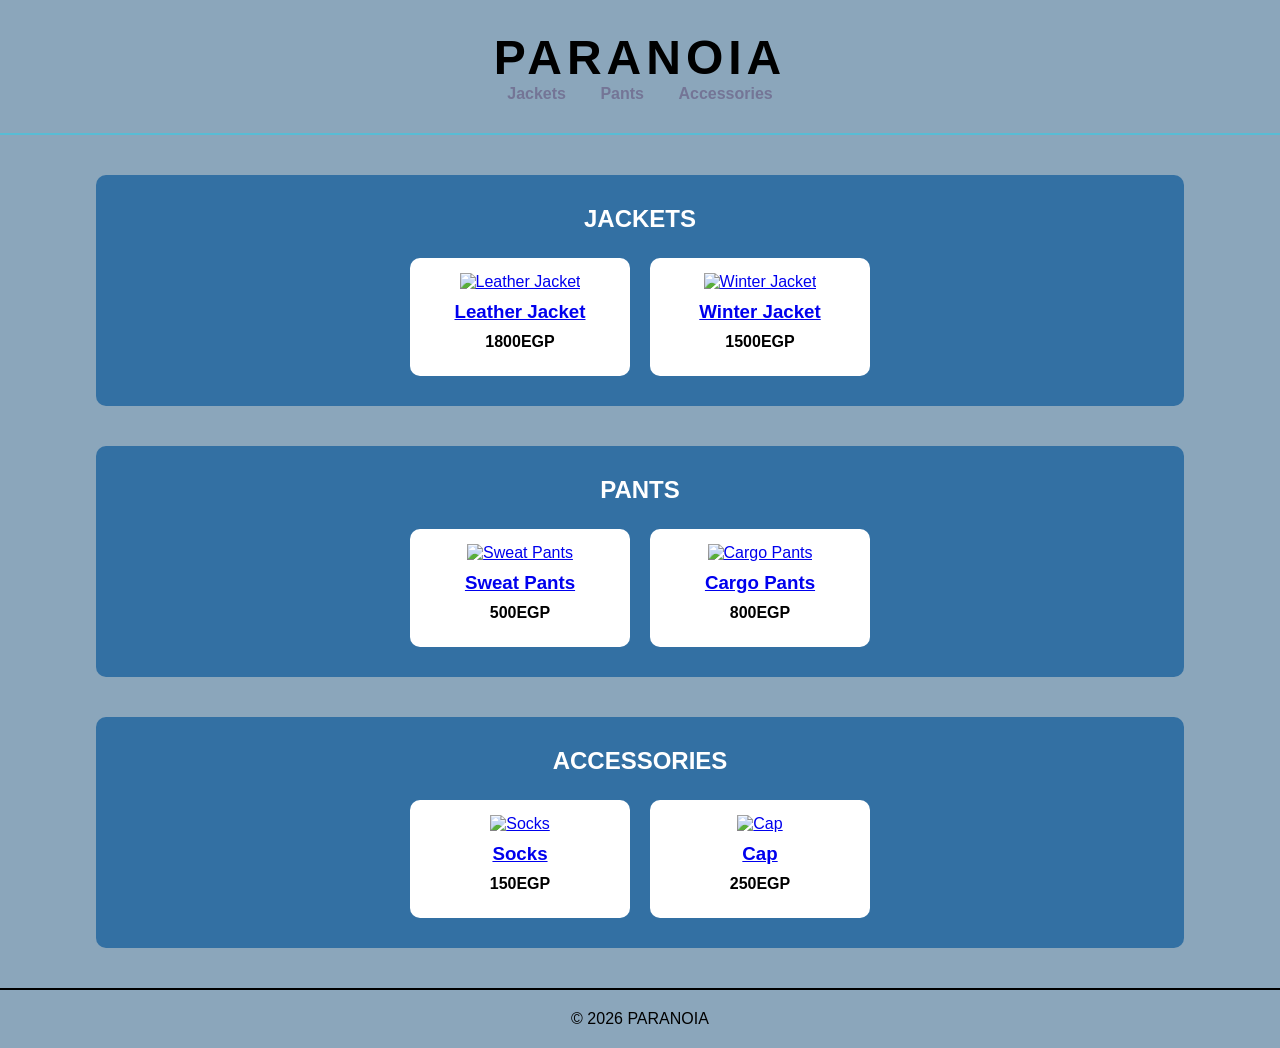
==== index.html @ d1eaf813 "Add files via upload" ====
<!DOCTYPE html>
<html lang="en">
<head>
<meta charset="UTF-8">
<title>PARANOIA</title>
<link rel="stylesheet" href="style.css">
</head>
<body>

<header>
    <h1>PARANOIA</h1>
    <nav>
        <a href="#jackets">Jackets</a>
        <a href="#pants">Pants</a>
        <a href="#accessories">Accessories</a>
    </nav>
</header>

<!-- JACKETS -->
<section id="jackets" class="category">
    <h2>JACKETS</h2>
    <div class="products">
        <div class="product">
            <a href="product.html?id=leather-jacket">
                <img src="images/jacket1.jpg" alt="Leather Jacket">
                <h3>Leather Jacket</h3>
            </a>
            <p>1800EGP</p>
        </div>

        <div class="product">
            <a href="product.html?id=winter-jacket">
                <img src="images/jacket2.jpg" alt="Winter Jacket">
                <h3>Winter Jacket</h3>
            </a>
            <p>1500EGP</p>
        </div>
    </div>
</section>

<!-- PANTS -->
<section id="pants" class="category">
    <h2>PANTS</h2>
    <div class="products">
        <div class="product">
            <a href="product.html?id=sweat-pants">
                <img src="images/pants1.jpg" alt="Sweat Pants">
                <h3>Sweat Pants</h3>
            </a>
            <p>500EGP</p>
        </div>

        <div class="product">
            <a href="product.html?id=cargo-pants">
                <img src="images/pants2.jpg" alt="Cargo Pants">
                <h3>Cargo Pants</h3>
            </a>
            <p>800EGP</p>
        </div>
    </div>
</section>

<!-- ACCESSORIES -->
<section id="accessories" class="category">
    <h2>ACCESSORIES</h2>
    <div class="products">
        <div class="product">
            <a href="product.html?id=socks">
                <img src="images/acc1.jpg" alt="Socks">
                <h3>Socks</h3>
            </a>
            <p>150EGP</p>
        </div>

        <div class="product">
            <a href="product.html?id=cap">
                <img src="images/acc2.jpg" alt="Cap">
                <h3>Cap</h3>
            </a>
            <p>250EGP</p>
        </div>
    </div>
</section>

<footer>
    <p>© 2026 PARANOIA</p>
</footer>

</body>
</html>
---- style.css ----
* {
    margin: 0;
    padding: 0;
    box-sizing: border-box;
    font-family: Arial, Helvetica, sans-serif;
}

body {
    background: rgba(8, 66, 111, 0.465);
}

/* HEADER */
header {
    text-align: center;
    padding: 30px;
    border-bottom: 2px solid rgba(0, 225, 255, 0.368);
}

header h1 {
    font-size: 48px;
    letter-spacing: 5px;
}

nav a {
    margin: 0 15px;
    text-decoration: none;
    color: rgb(116, 117, 150);
    font-weight: bold;
}

/* CATEGORY */
.category {
    background: rgba(26, 97, 156, 0.778);
    color: white;
    margin: 40px auto;
    padding: 30px;
    width: 85%;
    border-radius: 10px;
}

.category h2 {
    text-align: center;
    margin-bottom: 25px;
}

/* PRODUCTS */
.products {
    display: flex;
    justify-content: center;
    gap: 20px;
    flex-wrap: wrap;
}

.product {
    background: white;
    color: black;
    width: 220px;
    border-radius: 10px;
    padding: 15px;
    text-align: center;
}

.product img {
    width: 100%;
    height: 250px;
    object-fit: contain;
    background: #fff;
}


.product h3 {
    margin: 10px 0;
}

.product p {
    font-weight: bold;
    margin-bottom: 10px;
}

.product button {
    background: black;
    color: white;
    border: none;
    padding: 8px 15px;
    cursor: pointer;
    transition: 0.3s;
}

.product button:hover {
    background: #444;
}

/* FOOTER */
footer {
    text-align: center;
    padding: 20px;
    border-top: 2px solid black;
}
.cart-icon {
    position: absolute;
    top: 30px;
    right: 30px;
    cursor: pointer;
    font-size: 20px;
}

.cart {
    position: fixed;
    top: 0;
    right: -320px;
    width: 300px;
    height: 100%;
    background: white;
    border-left: 2px solid black;
    padding: 20px;
    transition: 0.3s;
    overflow-y: auto;
}

.cart.open {
    right: 0;
}

.cart h2 {
    margin-bottom: 15px;
}

.cart-item {
    margin-bottom: 10px;
    font-weight: bold;
}
/* PRODUCT DETAILS PAGE */

.product-details {
    width: 85%;
    margin: 50px auto;
    display: flex;
    gap: 50px;
    align-items: center;
    justify-content: center;
    flex-wrap: wrap;
}

.product-details img {
    width: 350px;
    border-radius: 10px;
}

.product-info {
    max-width: 400px;
}

.product-info h2 {
    font-size: 32px;
    margin-bottom: 15px;
}

.product-info p {
    margin-bottom: 15px;
    line-height: 1.6;
}

.product-info h3 {
    margin-bottom: 20px;
}

.product-info select {
    padding: 8px;
    margin-bottom: 15px;
    width: 100px;
}

.product-info button {
    background: black;
    color: white;
    border: none;
    padding: 10px 20px;
    cursor: pointer;
    transition: 0.3s;
}

.product-info button:hover {
    background: #444;
}
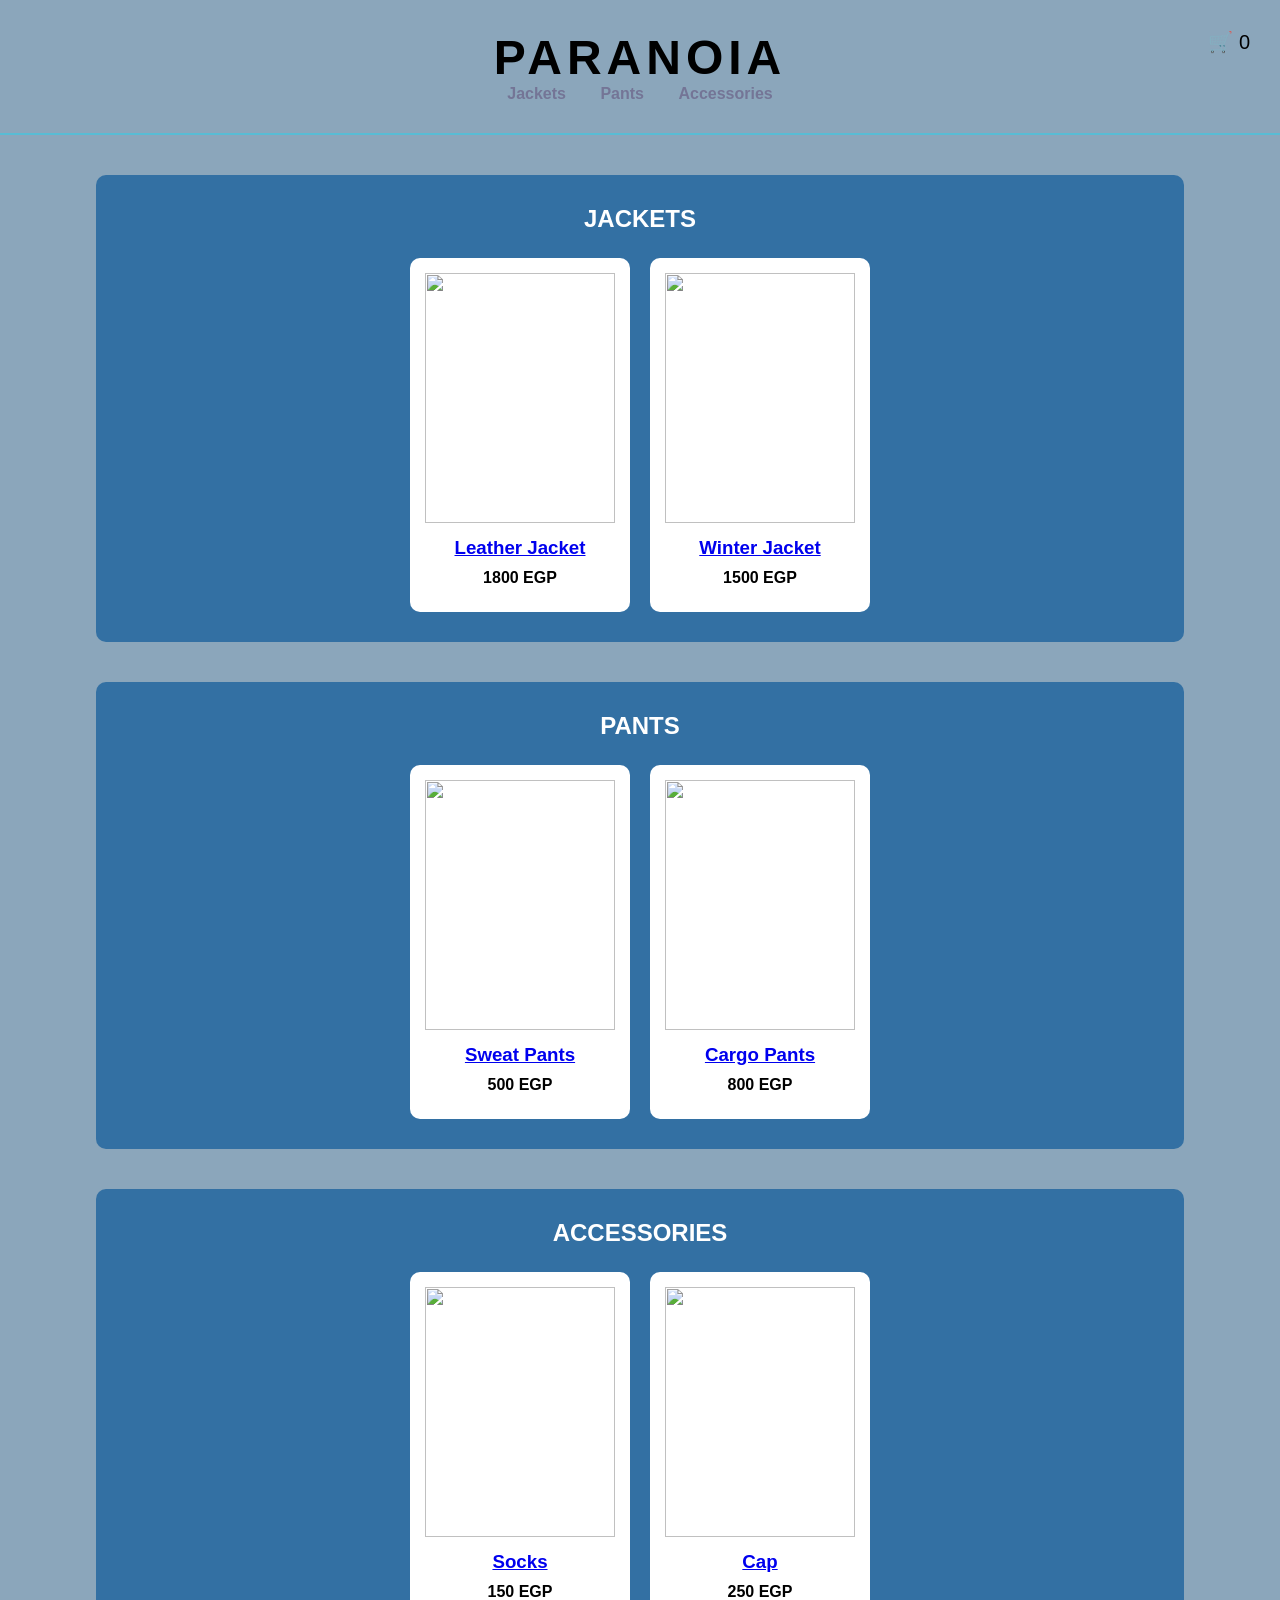
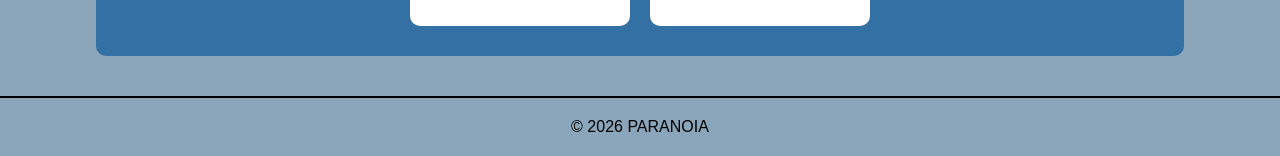
==== commit a60e4700: "Implement cart functionality in index.html Added a cart feature with total and checkout button." ====
--- a/index.html
+++ b/index.html
@@ -4,87 +4,113 @@
 <meta charset="UTF-8">
 <title>PARANOIA</title>
 <link rel="stylesheet" href="style.css">
+<script src="script.js" defer></script>
 </head>
 <body>
 
 <header>
-    <h1>PARANOIA</h1>
-    <nav>
-        <a href="#jackets">Jackets</a>
-        <a href="#pants">Pants</a>
-        <a href="#accessories">Accessories</a>
-    </nav>
+<h1>PARANOIA</h1>
+
+<div class="cart-icon" onclick="toggleCart()">
+🛒 <span id="cart-count">0</span>
+</div>
+
+<nav>
+<a href="#jackets">Jackets</a>
+<a href="#pants">Pants</a>
+<a href="#accessories">Accessories</a>
+</nav>
 </header>
+
+<!-- CART -->
+<div id="cart" class="cart">
+<h2>Your Cart</h2>
+
+<div id="cart-items"></div>
+
+<p>Total: <span id="total">0 EGP</span></p>
+
+<button class="checkout-btn" onclick="goToCheckout()">Checkout</button>
+</div>
 
 <!-- JACKETS -->
 <section id="jackets" class="category">
-    <h2>JACKETS</h2>
-    <div class="products">
-        <div class="product">
-            <a href="product.html?id=leather-jacket">
-                <img src="images/jacket1.jpg" alt="Leather Jacket">
-                <h3>Leather Jacket</h3>
-            </a>
-            <p>1800EGP</p>
-        </div>
+<h2>JACKETS</h2>
 
-        <div class="product">
-            <a href="product.html?id=winter-jacket">
-                <img src="images/jacket2.jpg" alt="Winter Jacket">
-                <h3>Winter Jacket</h3>
-            </a>
-            <p>1500EGP</p>
-        </div>
-    </div>
+<div class="products">
+
+<div class="product">
+<a href="product.html?id=leather-jacket">
+<img src="images/jacket1.jpg">
+<h3>Leather Jacket</h3>
+</a>
+<p>1800 EGP</p>
+</div>
+
+<div class="product">
+<a href="product.html?id=winter-jacket">
+<img src="images/jacket2.jpg">
+<h3>Winter Jacket</h3>
+</a>
+<p>1500 EGP</p>
+</div>
+
+</div>
 </section>
 
 <!-- PANTS -->
 <section id="pants" class="category">
-    <h2>PANTS</h2>
-    <div class="products">
-        <div class="product">
-            <a href="product.html?id=sweat-pants">
-                <img src="images/pants1.jpg" alt="Sweat Pants">
-                <h3>Sweat Pants</h3>
-            </a>
-            <p>500EGP</p>
-        </div>
+<h2>PANTS</h2>
 
-        <div class="product">
-            <a href="product.html?id=cargo-pants">
-                <img src="images/pants2.jpg" alt="Cargo Pants">
-                <h3>Cargo Pants</h3>
-            </a>
-            <p>800EGP</p>
-        </div>
-    </div>
+<div class="products">
+
+<div class="product">
+<a href="product.html?id=sweat-pants">
+<img src="images/pants1.jpg">
+<h3>Sweat Pants</h3>
+</a>
+<p>500 EGP</p>
+</div>
+
+<div class="product">
+<a href="product.html?id=cargo-pants">
+<img src="images/pants2.jpg">
+<h3>Cargo Pants</h3>
+</a>
+<p>800 EGP</p>
+</div>
+
+</div>
 </section>
 
 <!-- ACCESSORIES -->
 <section id="accessories" class="category">
-    <h2>ACCESSORIES</h2>
-    <div class="products">
-        <div class="product">
-            <a href="product.html?id=socks">
-                <img src="images/acc1.jpg" alt="Socks">
-                <h3>Socks</h3>
-            </a>
-            <p>150EGP</p>
-        </div>
+<h2>ACCESSORIES</h2>
 
-        <div class="product">
-            <a href="product.html?id=cap">
-                <img src="images/acc2.jpg" alt="Cap">
-                <h3>Cap</h3>
-            </a>
-            <p>250EGP</p>
-        </div>
-    </div>
+<div class="products">
+
+<div class="product">
+<a href="product.html?id=socks">
+<img src="images/acc1.jpg">
+<h3>Socks</h3>
+</a>
+<p>150 EGP</p>
+</div>
+
+<div class="product">
+<a href="product.html?id=cap">
+<img src="images/acc2.jpg">
+<h3>Cap</h3>
+</a>
+<p>250 EGP</p>
+</div>
+
+</div>
 </section>
 
 <footer>
-    <p>© 2026 PARANOIA</p>
+<p>© 2026 PARANOIA</p>
 </footer>
 
 </body>
-</html>+</html>
